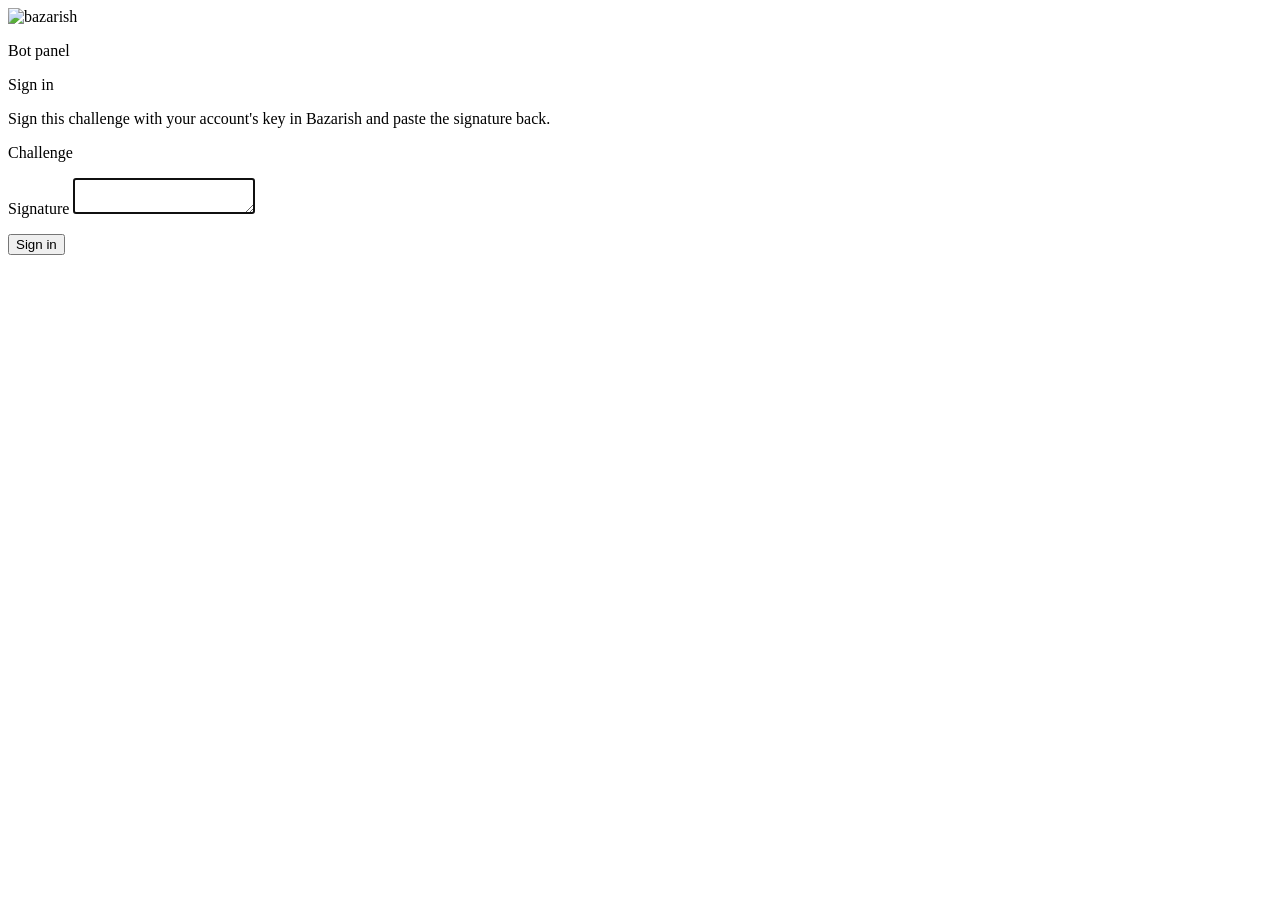
==== web/login.html @ d20bb224 "Put the language switch in the top corner and keep the menu to the screen's height" ====
<!DOCTYPE html>
<html lang="en">
<head>
<meta charset="utf-8">
<meta name="viewport" content="width=device-width,initial-scale=1">
<meta name="robots" content="noindex">
<title data-t="Sign in - bazarish bot">Sign in - bazarish bot</title>
<link rel="icon" href="/assets/favicon.svg">
<link rel="stylesheet" href="/assets/style.css">
</head>
<body class="centred">
<div class="corner" id="languageSlot"></div>
<main class="sheet">
  <img class="wordmark" src="/assets/logo.svg" alt="bazarish" width="404" height="76">
  <p class="sheet-note" data-t="Bot panel">Bot panel</p>

  <section class="panel-box">
    <p class="view-title" id="title">Sign in</p>
    <p class="step-note" id="unclaimed" hidden data-t="This host has no operator yet. The key that signs this challenge becomes its operator and is written into its config; until then anyone who reaches this page can claim it.">This host has no operator yet. The key that signs this challenge becomes its operator and is written into its config; until then anyone who reaches this page can claim it.</p>
    <p class="step-note" data-t="Sign this challenge with your account's key in Bazarish and paste the signature back.">Sign this challenge with your account's key in Bazarish and paste the signature back.</p>
    <p class="field-label" data-t="Challenge">Challenge</p>
    <pre class="copy" id="challenge"></pre>
    <label class="field-label" for="blob" data-t="Signature">Signature</label>
    <textarea class="field field-tall" id="blob" autofocus></textarea>
    <p class="form-footer"><button class="btn" id="signIn" type="button">Sign in</button></p>
    <p class="hint" id="signinError"></p>
  </section>
</main>
<script src="/assets/messages.js" defer></script>
<script src="/assets/i18n.js" defer></script>
<script src="/assets/copy.js" defer></script>
<script src="/assets/login.js" defer></script>
</body>
</html>
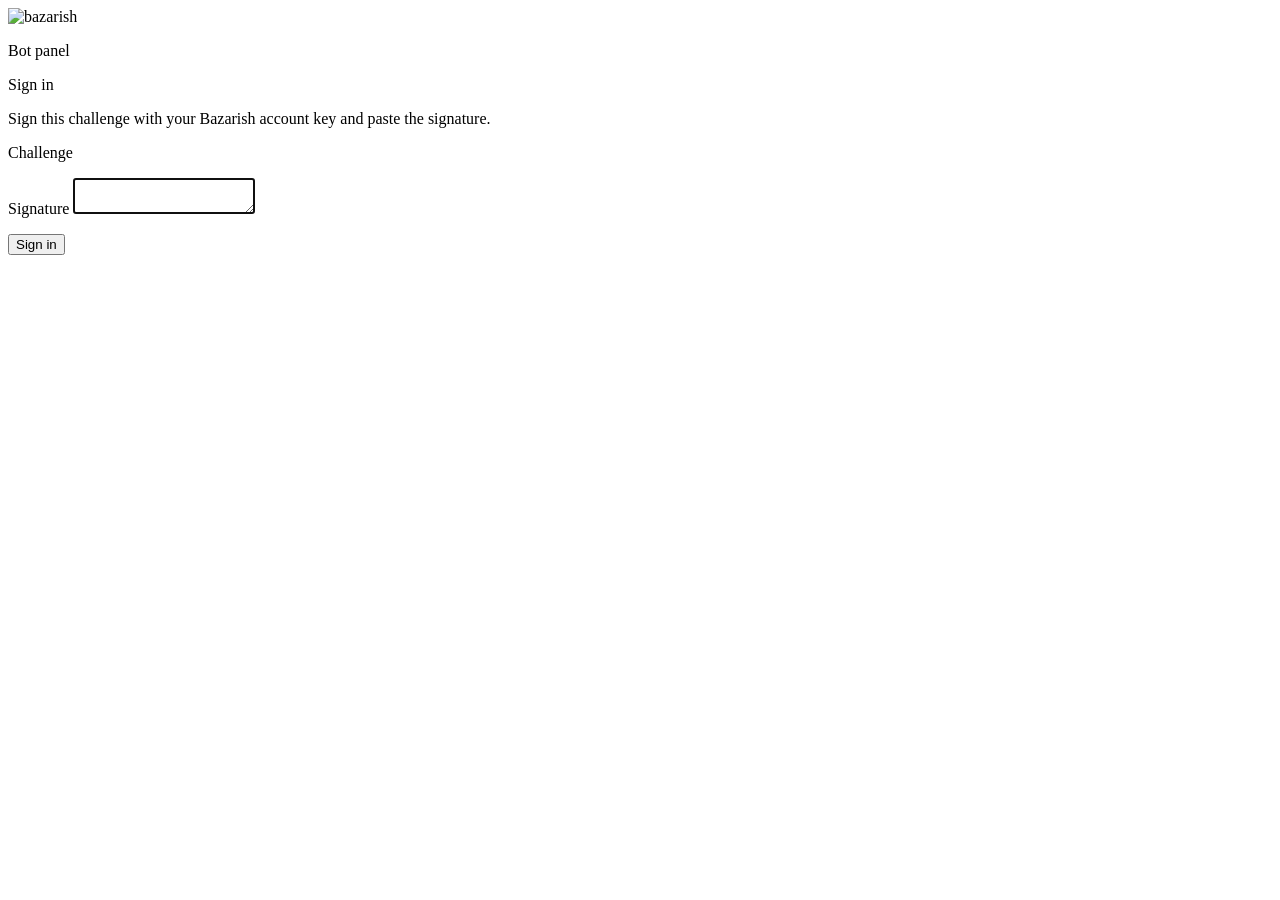
==== commit 5e569835: "Cut the panel texts to what they must say" ====
--- a/web/login.html
+++ b/web/login.html
@@ -16,8 +16,8 @@
 
   <section class="panel-box">
     <p class="view-title" id="title">Sign in</p>
-    <p class="step-note" id="unclaimed" hidden data-t="This host has no operator yet. The key that signs this challenge becomes its operator and is written into its config; until then anyone who reaches this page can claim it.">This host has no operator yet. The key that signs this challenge becomes its operator and is written into its config; until then anyone who reaches this page can claim it.</p>
-    <p class="step-note" data-t="Sign this challenge with your account's key in Bazarish and paste the signature back.">Sign this challenge with your account's key in Bazarish and paste the signature back.</p>
+    <p class="step-note" id="unclaimed" hidden data-t="This host has no administrator. The key that signs this challenge becomes the administrator. Until then, anyone who opens this page can claim the host.">This host has no administrator. The key that signs this challenge becomes the administrator. Until then, anyone who opens this page can claim the host.</p>
+    <p class="step-note" data-t="Sign this challenge with your Bazarish account key and paste the signature.">Sign this challenge with your Bazarish account key and paste the signature.</p>
     <p class="field-label" data-t="Challenge">Challenge</p>
     <pre class="copy" id="challenge"></pre>
     <label class="field-label" for="blob" data-t="Signature">Signature</label>
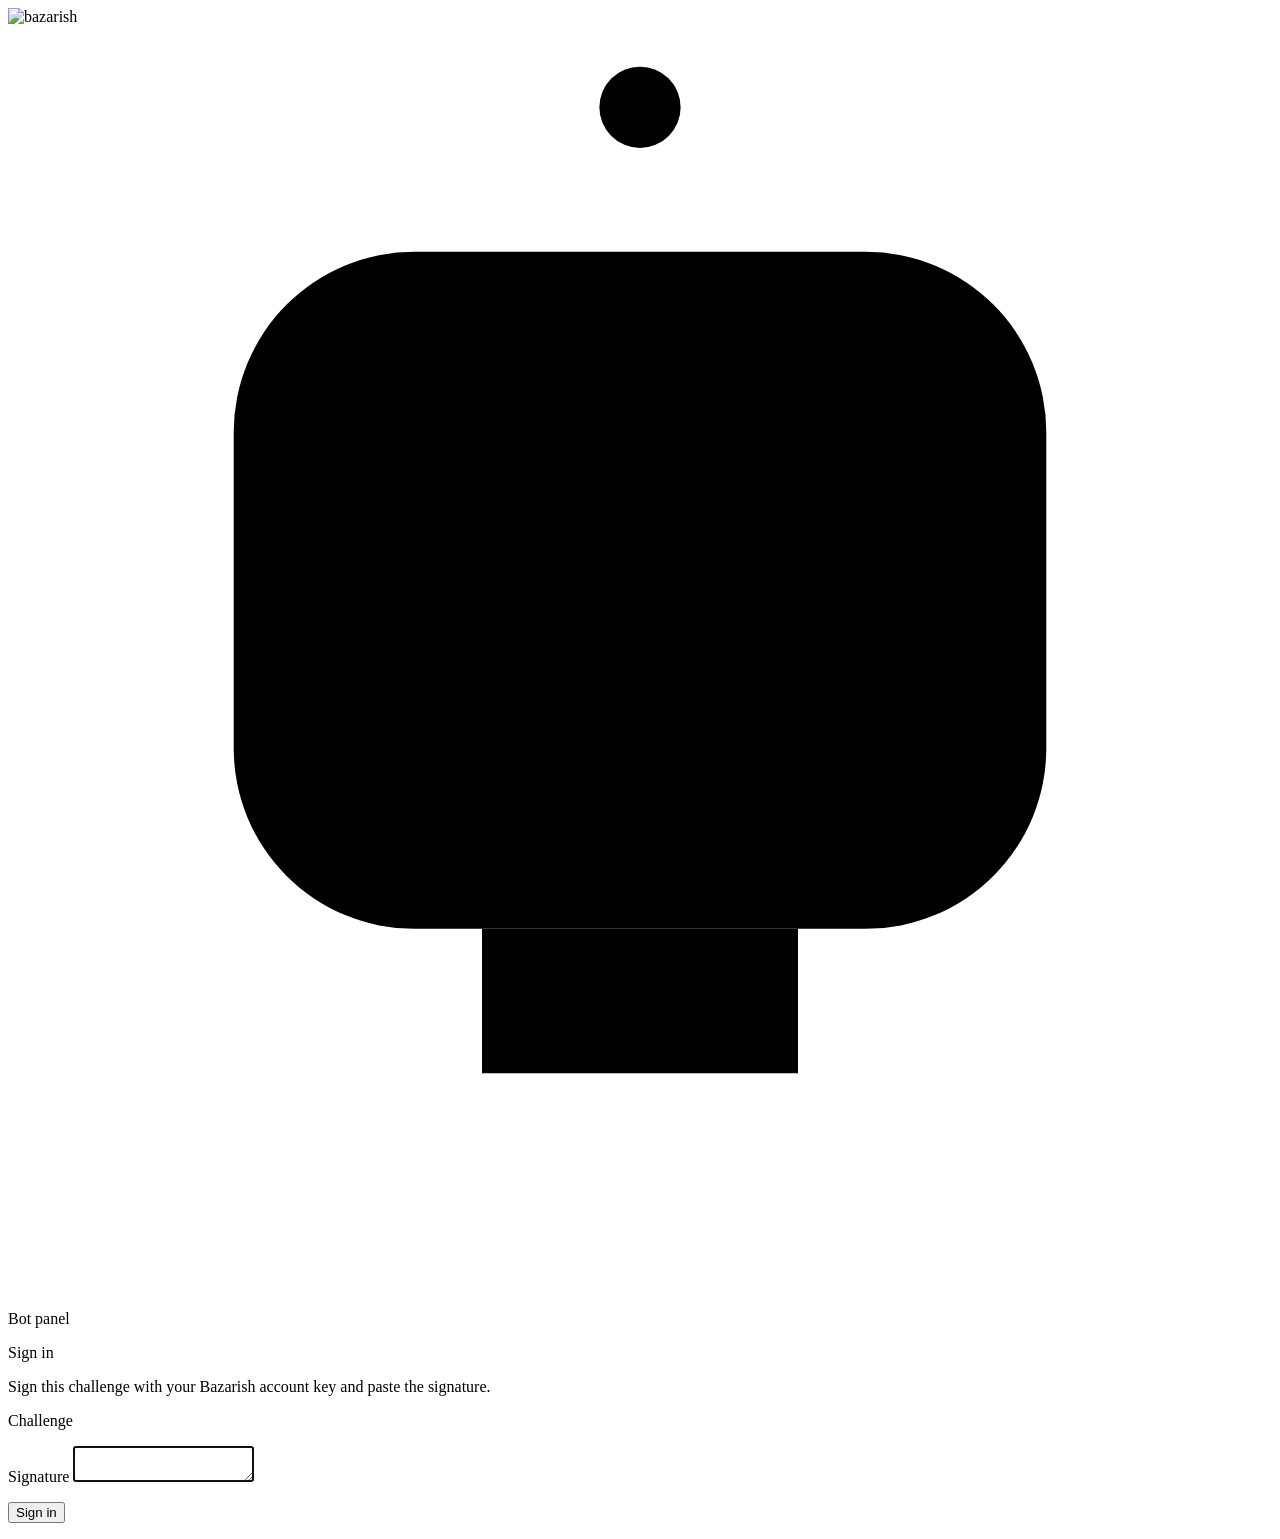
==== commit 5b4fc5a2: "Panel rework, System page with full backup, delivery marks, fuller API, Debian 13 package" ====
--- a/web/login.html
+++ b/web/login.html
@@ -11,7 +11,7 @@
 <body class="centred">
 <div class="corner" id="languageSlot"></div>
 <main class="sheet">
-  <img class="wordmark" src="/assets/logo.svg" alt="bazarish" width="404" height="76">
+  <div class="brand"><img class="wordmark" src="/assets/logo.svg" alt="bazarish" width="404" height="76"><svg class="bot-mark" viewBox="0 0 28 28" aria-hidden="true"><path d="M14 5V2.5"/><circle cx="14" cy="1.8" r="0.9"/><rect x="5" y="5" width="18" height="15" rx="4"/><circle class="bot-eye" cx="10.2" cy="11.6" r="2.1"/><circle class="bot-eye is-red" cx="17.8" cy="11.6" r="2.1"/><path d="M10 16.4h8M12.7 16.4v-1.1M15.3 16.4v-1.1"/><path d="M2.6 10.2v4.6M25.4 10.2v4.6"/><path d="M10.5 20v3.2h7V20"/></svg></div>
   <p class="sheet-note" data-t="Bot panel">Bot panel</p>
 
   <section class="panel-box">
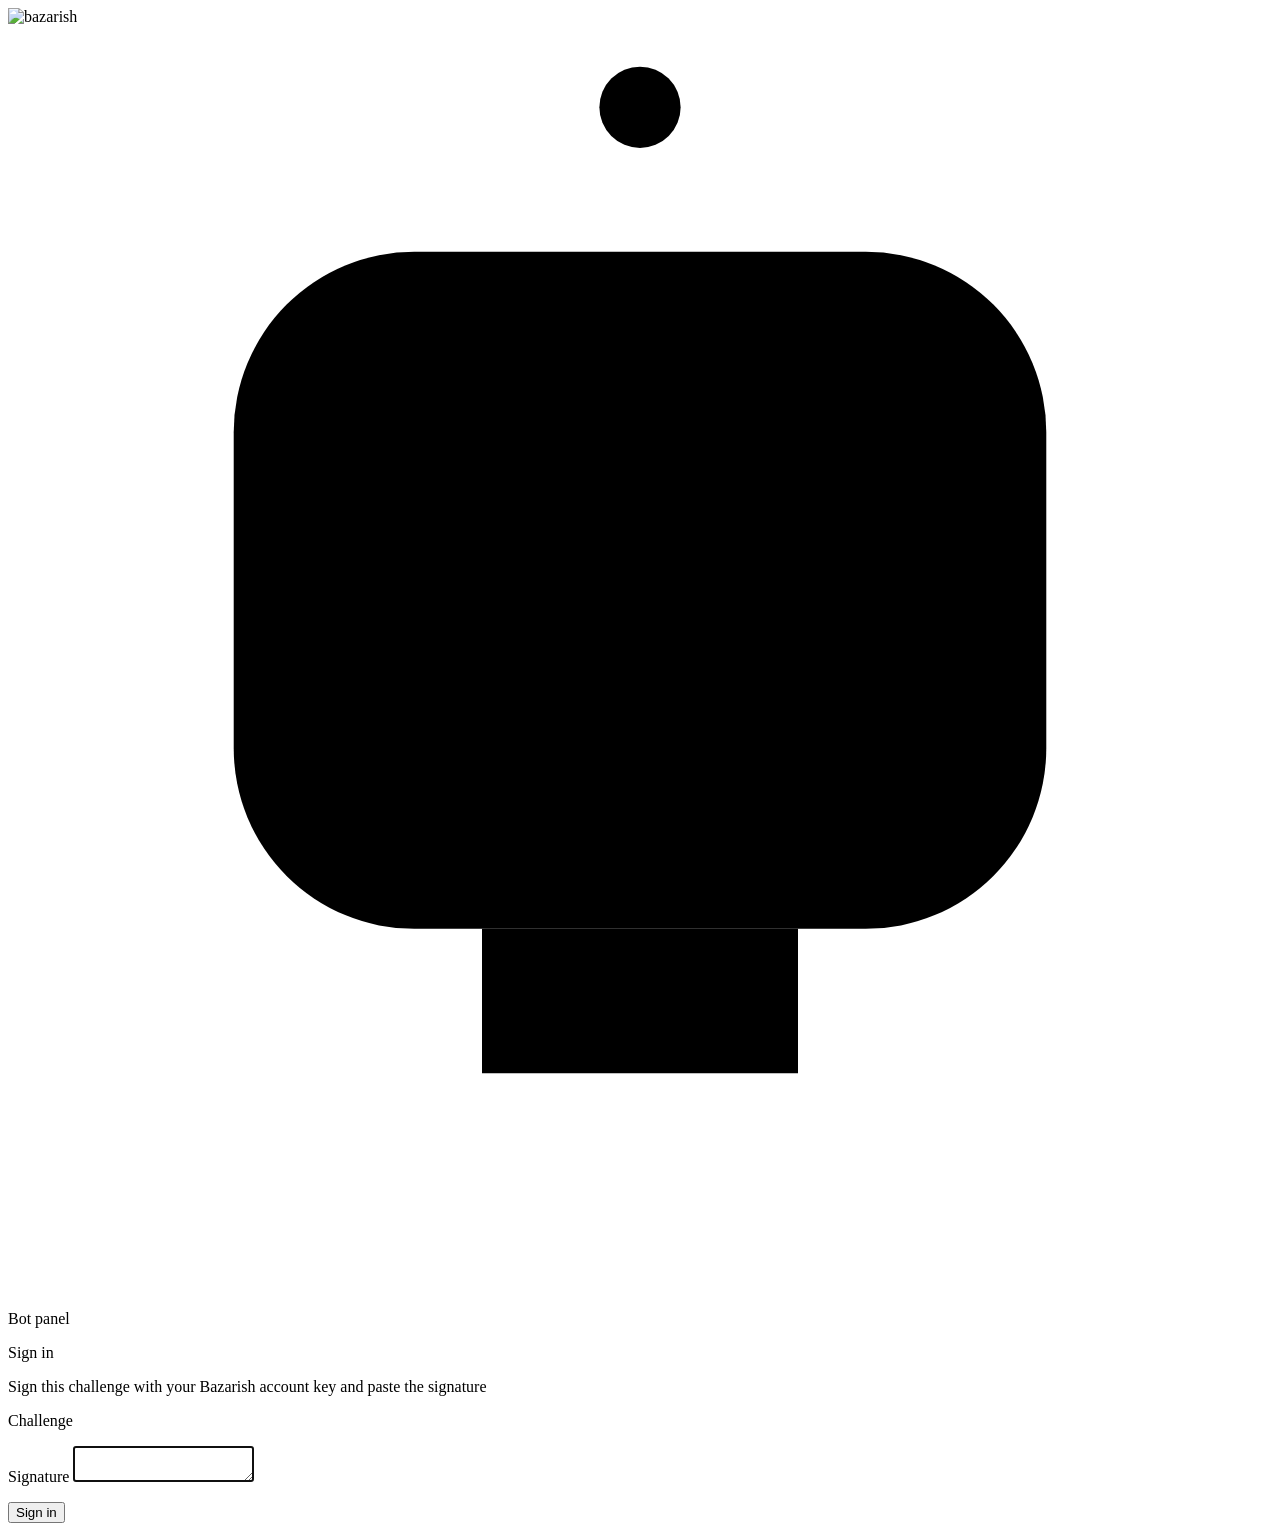
==== commit de08cf8c: "Web panel: no full stop after a one-sentence text" ====
--- a/web/login.html
+++ b/web/login.html
@@ -9,15 +9,17 @@
 <link rel="stylesheet" href="/assets/style.css">
 </head>
 <body class="centred">
-<div class="corner" id="languageSlot"></div>
 <main class="sheet">
-  <div class="brand"><img class="wordmark" src="/assets/logo.svg" alt="bazarish" width="404" height="76"><svg class="bot-mark" viewBox="0 0 28 28" aria-hidden="true"><path d="M14 5V2.5"/><circle cx="14" cy="1.8" r="0.9"/><rect x="5" y="5" width="18" height="15" rx="4"/><circle class="bot-eye" cx="10.2" cy="11.6" r="2.1"/><circle class="bot-eye is-red" cx="17.8" cy="11.6" r="2.1"/><path d="M10 16.4h8M12.7 16.4v-1.1M15.3 16.4v-1.1"/><path d="M2.6 10.2v4.6M25.4 10.2v4.6"/><path d="M10.5 20v3.2h7V20"/></svg></div>
+  <div class="sheet-head">
+    <div class="brand"><img class="wordmark" src="/assets/logo.svg" alt="bazarish" width="404" height="76"><svg class="bot-mark" viewBox="0 0 28 28" aria-hidden="true"><path d="M14 5V2.5"/><circle cx="14" cy="1.8" r="0.9"/><rect x="5" y="5" width="18" height="15" rx="4"/><circle class="bot-eye" cx="10.2" cy="11.6" r="2.1"/><circle class="bot-eye is-red" cx="17.8" cy="11.6" r="2.1"/><path d="M10 16.4h8M12.7 16.4v-1.1M15.3 16.4v-1.1"/><path d="M2.6 10.2v4.6M25.4 10.2v4.6"/><path d="M10.5 20v3.2h7V20"/></svg></div>
+    <div id="languageSlot"></div>
+  </div>
   <p class="sheet-note" data-t="Bot panel">Bot panel</p>
 
   <section class="panel-box">
     <p class="view-title" id="title">Sign in</p>
     <p class="step-note" id="unclaimed" hidden data-t="This host has no administrator. The key that signs this challenge becomes the administrator. Until then, anyone who opens this page can claim the host.">This host has no administrator. The key that signs this challenge becomes the administrator. Until then, anyone who opens this page can claim the host.</p>
-    <p class="step-note" data-t="Sign this challenge with your Bazarish account key and paste the signature.">Sign this challenge with your Bazarish account key and paste the signature.</p>
+    <p class="step-note" data-t="Sign this challenge with your Bazarish account key and paste the signature">Sign this challenge with your Bazarish account key and paste the signature</p>
     <p class="field-label" data-t="Challenge">Challenge</p>
     <pre class="copy" id="challenge"></pre>
     <label class="field-label" for="blob" data-t="Signature">Signature</label>
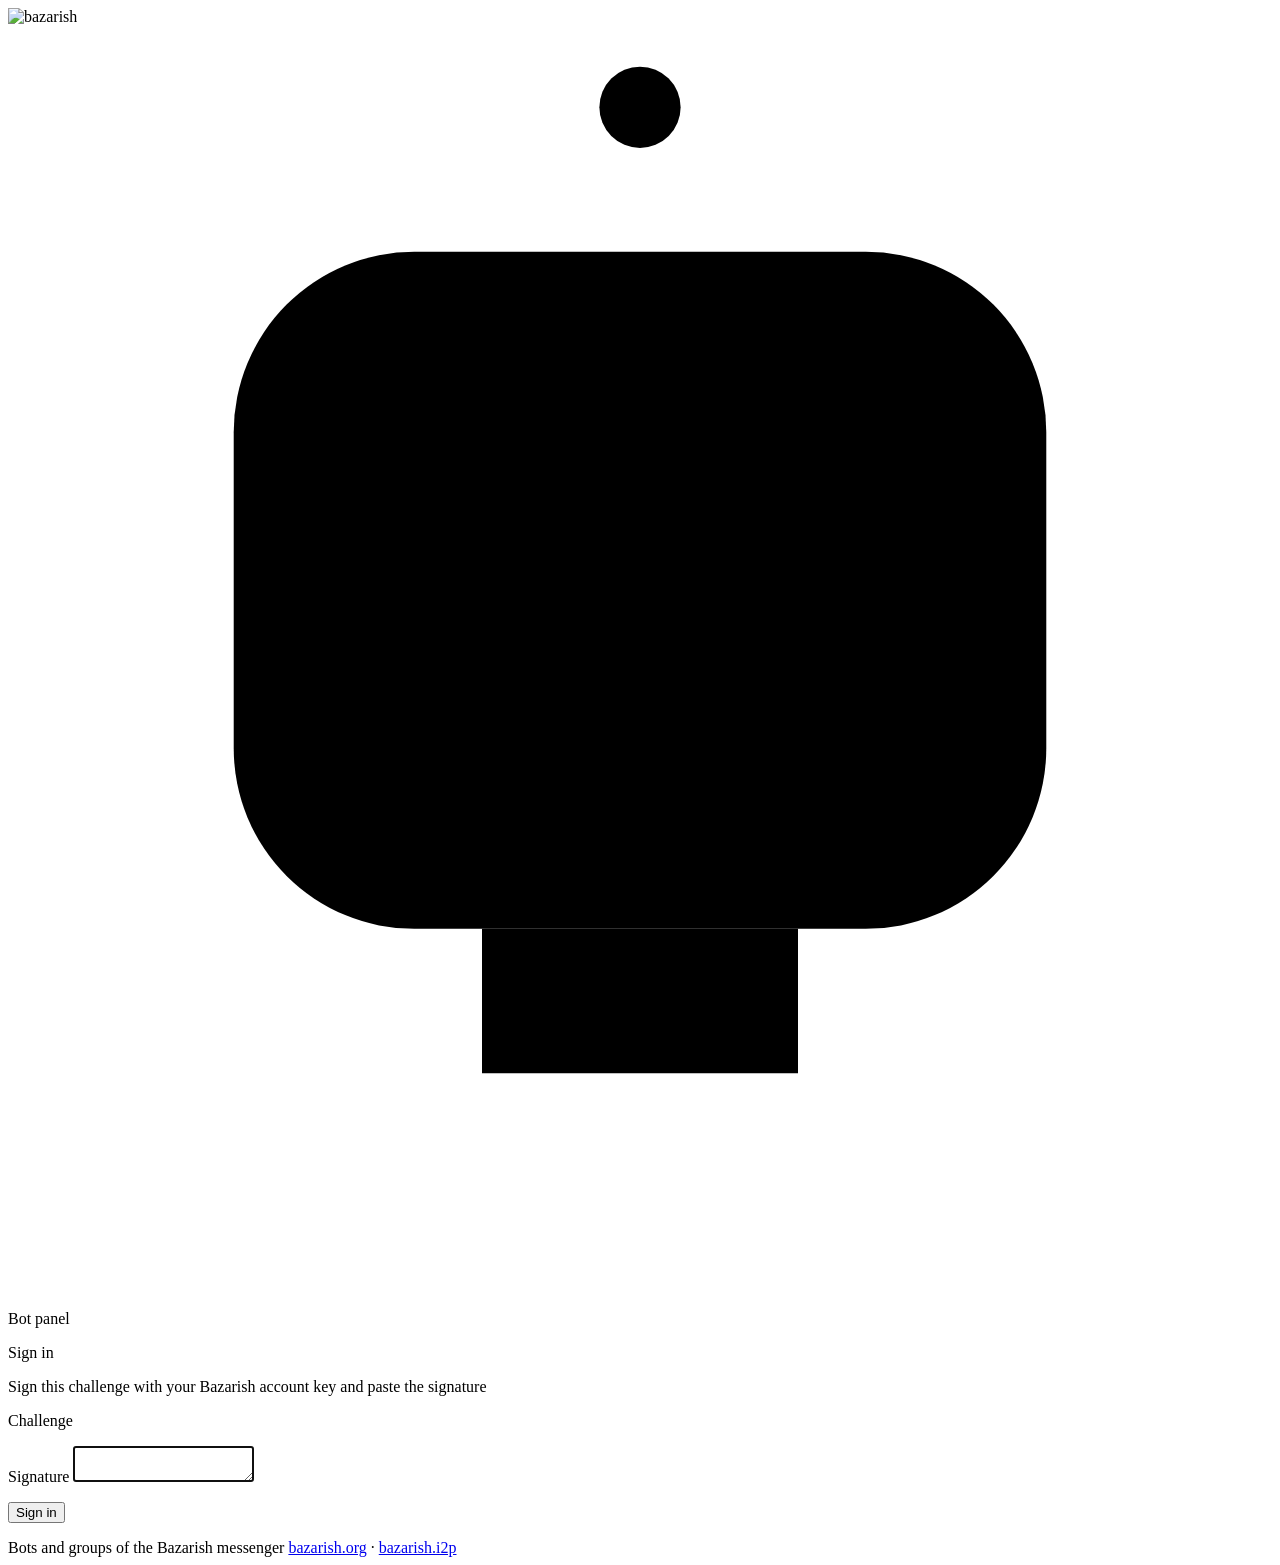
==== commit 61a2a8b5: "Sign-in page laid out like the portal" ====
--- a/web/login.html
+++ b/web/login.html
@@ -9,25 +9,28 @@
 <link rel="stylesheet" href="/assets/style.css">
 </head>
 <body class="centred">
-<main class="sheet">
+<div class="sheet">
   <div class="sheet-head">
     <div class="brand"><img class="wordmark" src="/assets/logo.svg" alt="bazarish" width="404" height="76"><svg class="bot-mark" viewBox="0 0 28 28" aria-hidden="true"><path d="M14 5V2.5"/><circle cx="14" cy="1.8" r="0.9"/><rect x="5" y="5" width="18" height="15" rx="4"/><circle class="bot-eye" cx="10.2" cy="11.6" r="2.1"/><circle class="bot-eye is-red" cx="17.8" cy="11.6" r="2.1"/><path d="M10 16.4h8M12.7 16.4v-1.1M15.3 16.4v-1.1"/><path d="M2.6 10.2v4.6M25.4 10.2v4.6"/><path d="M10.5 20v3.2h7V20"/></svg></div>
     <div id="languageSlot"></div>
   </div>
   <p class="sheet-note" data-t="Bot panel">Bot panel</p>
-
-  <section class="panel-box">
-    <p class="view-title" id="title">Sign in</p>
-    <p class="step-note" id="unclaimed" hidden data-t="This host has no administrator. The key that signs this challenge becomes the administrator. Until then, anyone who opens this page can claim the host.">This host has no administrator. The key that signs this challenge becomes the administrator. Until then, anyone who opens this page can claim the host.</p>
-    <p class="step-note" data-t="Sign this challenge with your Bazarish account key and paste the signature">Sign this challenge with your Bazarish account key and paste the signature</p>
-    <p class="field-label" data-t="Challenge">Challenge</p>
-    <pre class="copy" id="challenge"></pre>
-    <label class="field-label" for="blob" data-t="Signature">Signature</label>
-    <textarea class="field field-tall" id="blob" autofocus></textarea>
-    <p class="form-footer"><button class="btn" id="signIn" type="button">Sign in</button></p>
-    <p class="hint" id="signinError"></p>
-  </section>
-</main>
+  <main class="sheet-body">
+    <section class="panel-box">
+      <p class="view-title" id="title">Sign in</p>
+      <p class="step-note" id="unclaimed" hidden data-t="This host has no administrator. The key that signs this challenge becomes the administrator. Until then, anyone who opens this page can claim the host.">This host has no administrator. The key that signs this challenge becomes the administrator. Until then, anyone who opens this page can claim the host.</p>
+      <p class="step-note" data-t="Sign this challenge with your Bazarish account key and paste the signature">Sign this challenge with your Bazarish account key and paste the signature</p>
+      <p class="field-label" data-t="Challenge">Challenge</p>
+      <pre class="copy" id="challenge"></pre>
+      <label class="field-label" for="blob" data-t="Signature">Signature</label>
+      <textarea class="field field-tall" id="blob" autofocus></textarea>
+      <p class="form-footer"><button class="btn" id="signIn" type="button">Sign in</button></p>
+      <p class="hint" id="signinError"></p>
+    </section>
+  </main>
+  <footer class="colophon"><span data-t="Bots and groups of the Bazarish messenger">Bots and groups of the Bazarish messenger</span>
+    <span><a href="https://bazarish.org">bazarish.org</a> &middot; <a href="http://bazarish.i2p">bazarish.i2p</a></span></footer>
+</div>
 <script src="/assets/messages.js" defer></script>
 <script src="/assets/i18n.js" defer></script>
 <script src="/assets/copy.js" defer></script>
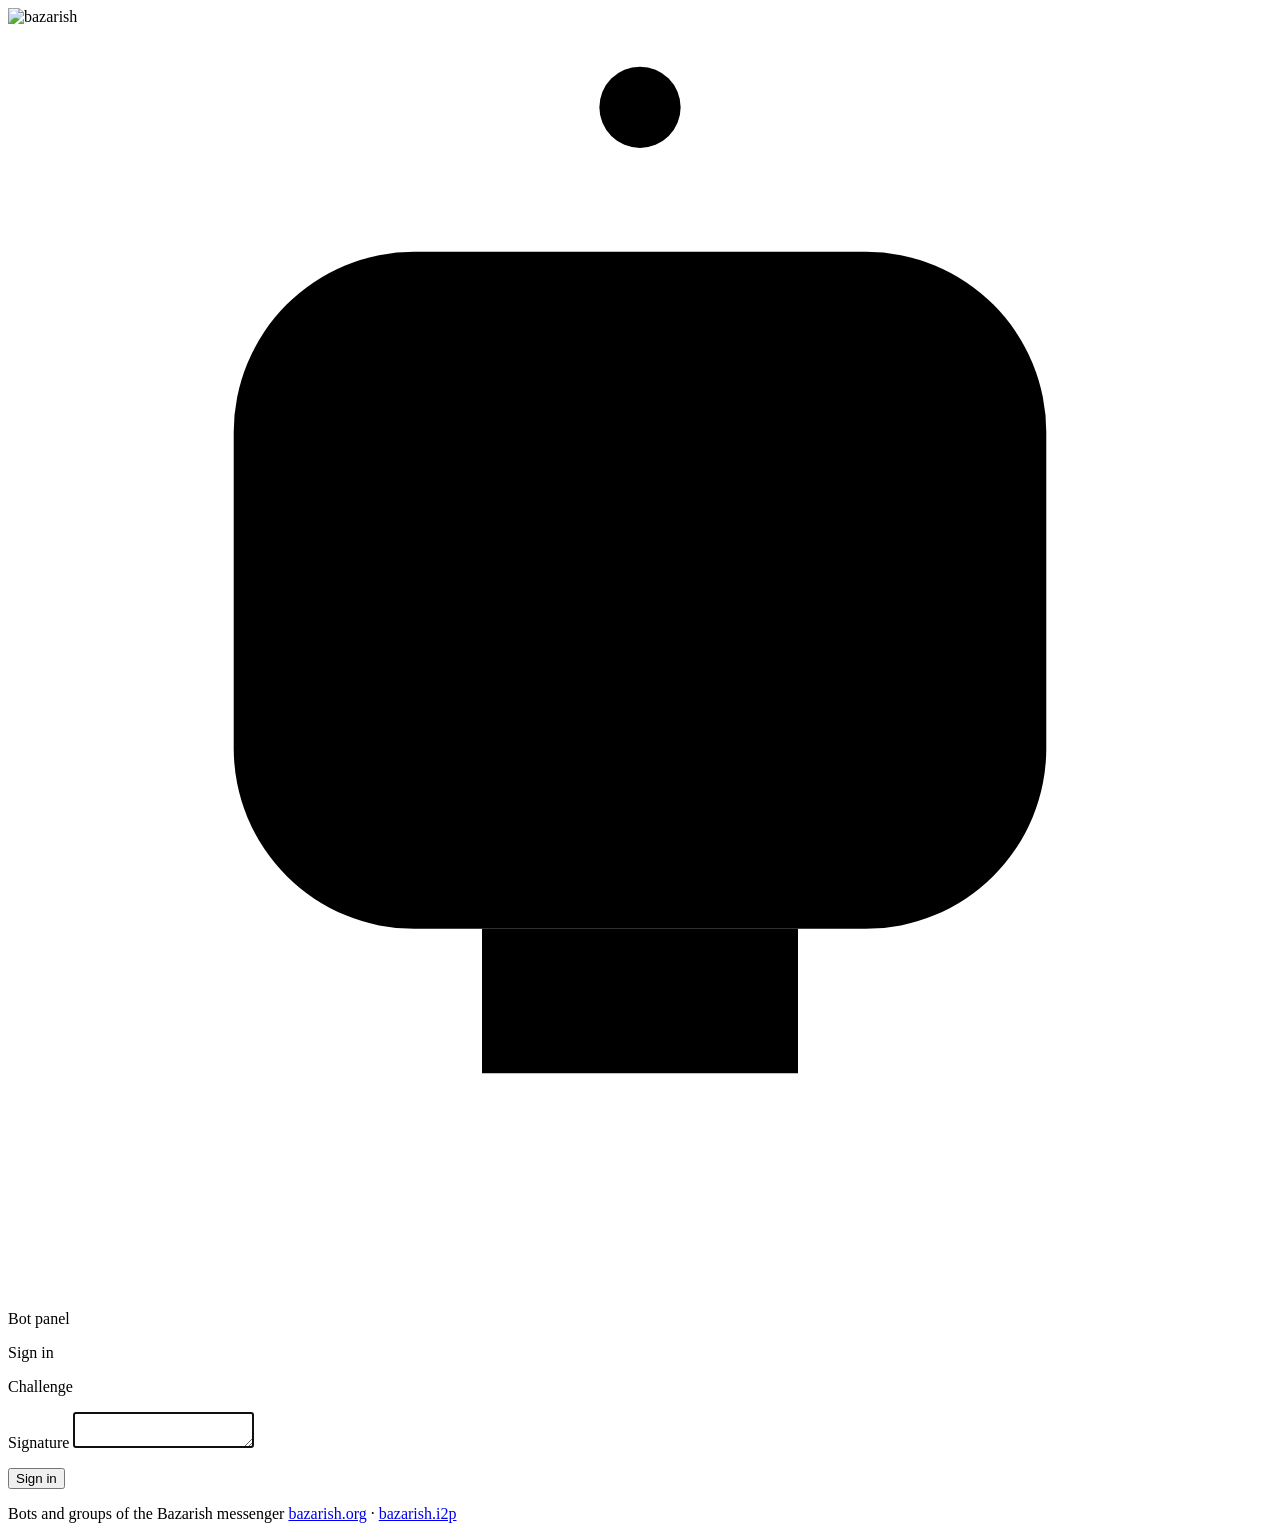
==== commit cb4c6a90: "Bump common: a login challenge's version is the integer 1; an unclaimed host shows its warning as a " ====
--- a/web/login.html
+++ b/web/login.html
@@ -18,8 +18,12 @@
   <main class="sheet-body">
     <section class="panel-box">
       <p class="view-title" id="title">Sign in</p>
-      <p class="step-note" id="unclaimed" hidden data-t="This host has no administrator. The key that signs this challenge becomes the administrator. Until then, anyone who opens this page can claim the host.">This host has no administrator. The key that signs this challenge becomes the administrator. Until then, anyone who opens this page can claim the host.</p>
-      <p class="step-note" data-t="Sign this challenge with your Bazarish account key and paste the signature">Sign this challenge with your Bazarish account key and paste the signature</p>
+      <div id="unclaimed" hidden>
+        <p class="step-note" data-t="This host has no administrator. The key that signs this challenge becomes the administrator.">This host has no administrator. The key that signs this challenge becomes the administrator.</p>
+        <p class="step-note is-warning" data-t="Until then, anyone who opens this page can claim the host.">Until then, anyone who opens this page can claim the host.</p>
+        <p class="step-note" data-t="Sign this challenge with your Bazarish account key and paste the signature.">Sign this challenge with your Bazarish account key and paste the signature.</p>
+      </div>
+      <p class="step-note" id="signNote" hidden data-t="Sign this challenge with your Bazarish account key and paste the signature">Sign this challenge with your Bazarish account key and paste the signature</p>
       <p class="field-label" data-t="Challenge">Challenge</p>
       <pre class="copy" id="challenge"></pre>
       <label class="field-label" for="blob" data-t="Signature">Signature</label>
